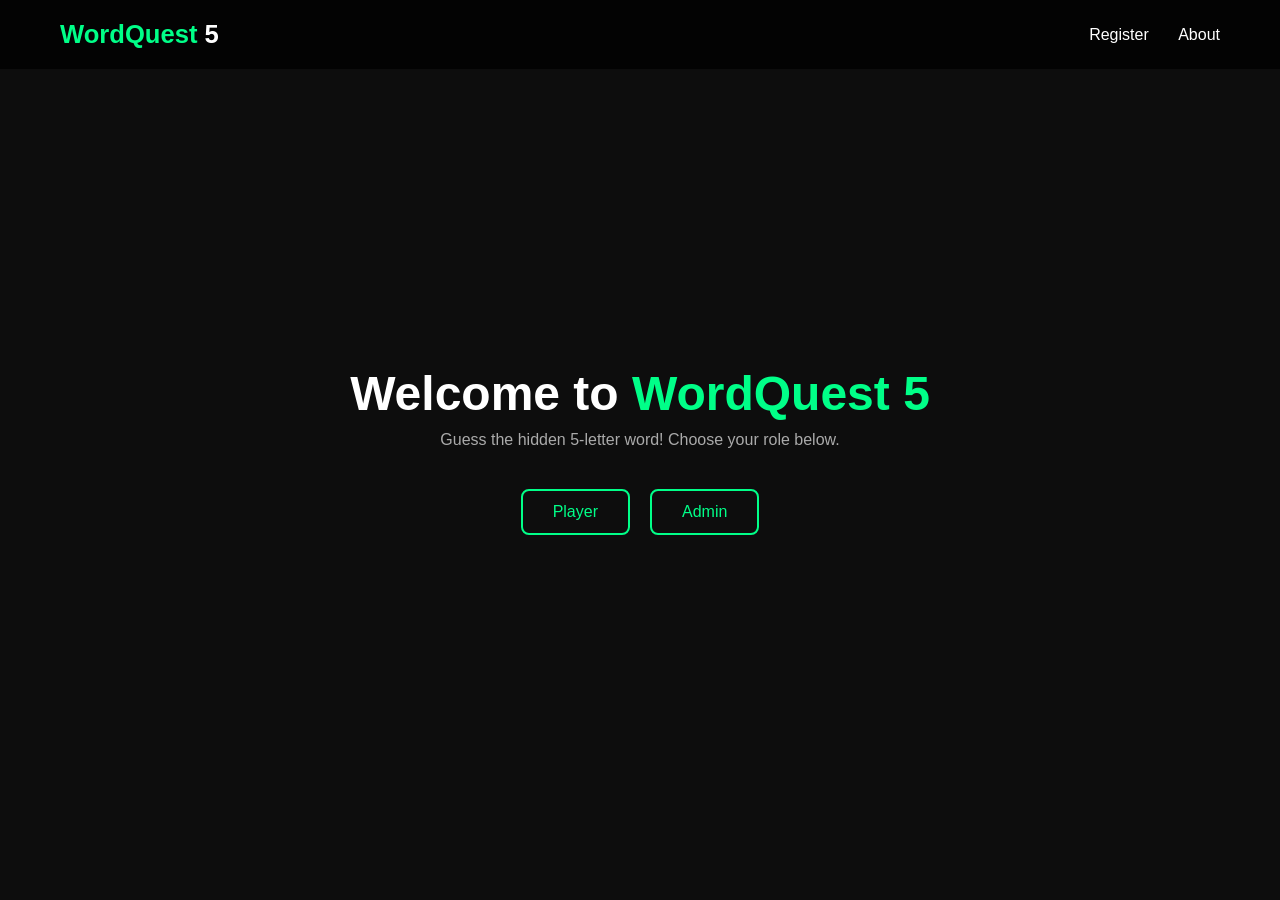
==== index.html @ 9c558fd5 "Add files via upload" ====
<!DOCTYPE html>
<html lang="en">
<head>
  <meta charset="UTF-8">
  <meta name="viewport" content="width=device-width, initial-scale=1">
  <title>WordQuest 5</title>
  <link rel="stylesheet" href="css/style.css">
  <script src="js/script.js" defer></script>
</head>
<body>
  <nav>
    <div class="logo">WordQuest <span>5</span></div>
    <div class="nav-links">
      <a href="register.html">Register</a>
      <a href="about.html">About</a>
    </div>
  </nav>

  <section class="hero">
    <h1>Welcome to <span>WordQuest 5</span></h1>
    <p>Guess the hidden 5-letter word! Choose your role below.</p>
    <div class="btn-group">
      <a class="btn" href="player.html">Player</a>
      <a class="btn" href="admin.html">Admin</a>
    </div>
  </section>
</body>
</html>
---- css/style.css ----
/* -------- Global -------- */
* { margin:0; padding:0; box-sizing:border-box; }
body {
    background:#0d0d0d;
    color:#fff;
    font-family: 'Segoe UI', sans-serif;
}
a { text-decoration:none; color:inherit; }

/* Navbar */
nav {
    width:100%;
    padding:20px 60px;
    display:flex;
    justify-content:space-between;
    align-items:center;
    background:rgba(0,0,0,0.7);
    backdrop-filter: blur(8px);
    position:fixed;
    top:0;
    left:0;
    z-index:10;
}
.logo {
    font-size:1.6rem;
    font-weight:bold;
    color:#00ff88;
}
.logo span { color:#fff; }
.nav-links a {
    margin-left:25px;
    color:#fff;
    transition:color .2s;
}
.nav-links a:hover { color:#00ff88; }

/* Hero Section */
.hero {
    height:100vh;
    display:flex;
    flex-direction:column;
    justify-content:center;
    align-items:center;
    text-align:center;
    padding:0 20px;
}
.hero h1 { font-size:3rem; margin-bottom:10px; }
.hero h1 span { color:#00ff88; }
.hero p { max-width:600px; margin-bottom:40px; color:#aaa; }

/* Buttons */
.btn {
    padding:12px 30px;
    font-size:1rem;
    border:2px solid #00ff88;
    border-radius:8px;
    background:transparent;
    color:#00ff88;
    cursor:pointer;
    transition:all 0.25s ease;
    display:inline-block;
}
/* .btn:hover {
    background:rgba(0, 255, 136, 0.5);
    color:#0d0d0d;
    box-shadow:0 0 20px #00ff88;
} */


 .btn:hover {
    background-color: #121212;          
    box-shadow: 0 0 10px #00ff88;       
    color: #00ff88;
}


.btn {
    transition: background-color 0.3s, box-shadow 0.3s, color 0.3s;
}

.btn-group { display:flex; gap:20px; }

/* Forms */
.form-section {
    max-width:400px;
    margin:120px auto 40px;
    padding:20px;
    text-align:center;
}
.form-section input,
.form-section select {
    width:100%;
    padding:12px;
    margin:10px 0;
    border:none;
    border-radius:6px;
    background:#1a1a1a;
    color:#fff;
}
.form-section input:focus { outline:2px solid #00ff88; }

/* Game Grid */
.grid {
    display:grid;
    grid-template-columns:repeat(5,60px);
    gap:8px;
    justify-content:center;
    margin:20px 0;
}
.grid .cell {
    width:60px; height:60px;
    display:flex; justify-content:center; align-items:center;
    font-size:1.5rem;
    background:#1a1a1a;
    border-radius:6px;
}
.cell.green { background:#00ff88; color:#0d0d0d; }
.cell.orange{ background:orange; color:#0d0d0d; }
.cell.grey  { background:#444; }

/* Utility */
.hidden { display:none; }

/* ----- Alt-link under login ----- */
.alt-link {
    margin-top: 15px;
    font-size: 0.9rem;
    color: #aaa;
    text-align: center;
}
.alt-link a {
    color: #00ff88;
    text-decoration: underline;
    transition: color 0.2s;
}
.alt-link a:hover {
    color: #fff;
}

.about-section {
    max-width: 800px;
    margin: 120px auto 60px;
    padding: 20px;
    text-align: left;
    line-height: 1.6;
}
.about-section h1 {
    text-align: center;
    margin-bottom: 30px;
    font-size: 2.5rem;
    color: #00ff88;
}
.about-section ul {
    margin: 10px 0 20px 20px;
    list-style: disc;
}
.about-section .green  { color:#00ff88; }
.about-section .orange { color:orange; }
.about-section .grey   { color:#888; }


/* ----- About Page ----- */
.about-wrapper {
    max-width: 900px;
    margin: 120px auto 60px;
    padding: 20px;
    text-align: center;
}

.about-wrapper h1 {
    font-size: 2.5rem;
    margin-bottom: 40px;
    color: #00ff88;
}

/* Demo grid */
.demo-grid {
    display: inline-block;
    margin-bottom: 30px;
}
.demo-grid .row {
    display: flex;
    justify-content: center;
    margin: 4px 0;
}
.tile {
    width: 50px;
    height: 50px;
    margin: 2px;
    display: flex;
    align-items: center;
    justify-content: center;
    font-weight: bold;
    font-size: 1.4rem;
    color: #fff;
    border-radius: 4px;
    transition: transform 0.2s;
}
.tile:hover {
    transform: scale(1.1);
}
.tile.green  { background-color: #00ff88; }
.tile.orange { background-color: #ff9800; }
.tile.grey   { background-color: #555; }

/* Text and legend */
.about-text {
    text-align: left;
    margin: 0 auto;
    max-width: 600px;
    line-height: 1.7;
}
.about-text ul {
    list-style: none;
    padding: 0;
    margin: 20px 0;
}
.about-text li {
    margin: 10px 0;
    display: flex;
    align-items: center;
    font-size: 1rem;
}
.legend {
    display: inline-block;
    width: 18px;
    height: 18px;
    margin-right: 10px;
    border-radius: 3px;
}
.legend.green  { background-color: #00ff88; }
.legend.orange { background-color: #ff9800; }
.legend.grey   { background-color: #555; }


.about-text p {
    margin: 18px 0;
    font-size: 1.05rem;
    color: #ddd;
}
.about-text strong {
    color: #00ff88;
}
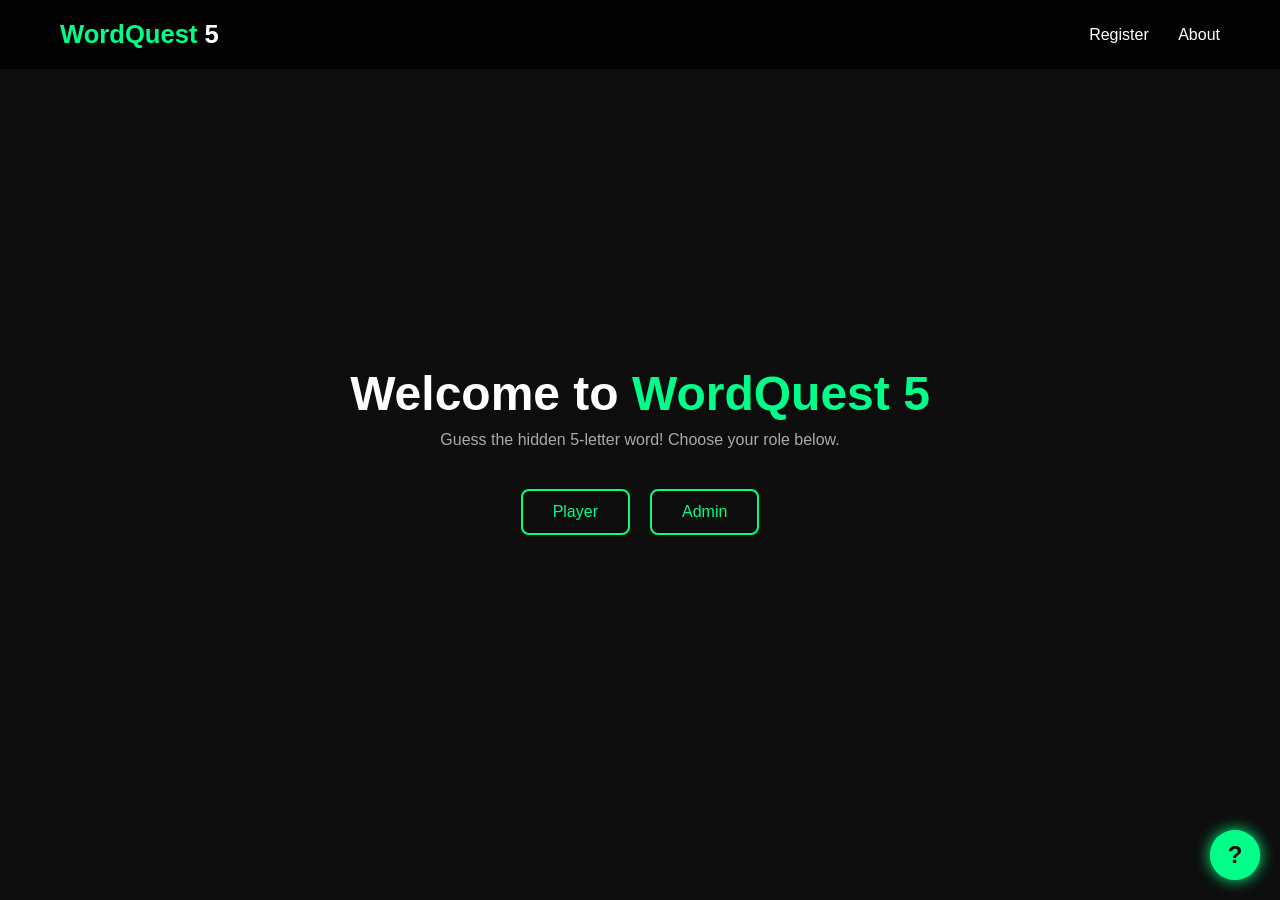
==== commit 564640b1: "Update index.html" ====
--- a/index.html
+++ b/index.html
@@ -11,8 +11,8 @@
   <nav>
     <div class="logo">WordQuest <span>5</span></div>
     <div class="nav-links">
-      <a href="register.html">Register</a>
-      <a href="about.html">About</a>
+      <a id="register-link" href="register.html">Register</a>
+      <a id="about-link" href="about.html">About</a>
     </div>
   </nav>
 
@@ -20,9 +20,24 @@
     <h1>Welcome to <span>WordQuest 5</span></h1>
     <p>Guess the hidden 5-letter word! Choose your role below.</p>
     <div class="btn-group">
-      <a class="btn" href="player.html">Player</a>
-      <a class="btn" href="admin.html">Admin</a>
+      <a id="player-btn" class="btn" href="player.html">Player</a>
+      <a id="admin-btn" class="btn" href="admin.html">Admin</a>
     </div>
   </section>
+
+  <!-- Floating Tour Button -->
+  <div id="tour-button">?</div>
+
+  <!-- Tour Elements -->
+  <div id="tour-overlay"></div>
+  <div id="tour-tooltip">
+    <p id="tour-text"></p>
+    <div class="tour-buttons">
+      <button id="tour-prev">Back</button>
+      <button id="tour-next">Next</button>
+      <button id="tour-skip">Skip</button>
+    </div>
+  </div>
+
 </body>
 </html>
--- a/css/style.css
+++ b/css/style.css
@@ -241,3 +241,122 @@
 .about-text strong {
     color: #00ff88;
 }
+
+
+#tour-overlay {
+  position: fixed;
+  top: 0; left: 0; right: 0; bottom: 0;
+  background: rgba(0,0,0,0.7);
+  z-index: 999;
+  opacity: 0;
+  pointer-events: none;
+  transition: opacity 0.3s ease;
+}
+
+#tour-overlay.active {
+  opacity: 1;
+  pointer-events: auto;
+}
+
+#tour-tooltip {
+  position: fixed;
+  background: #1a1a1a;
+  border: 2px solid #00ff88;
+  padding: 15px;
+  border-radius: 10px;
+  color: #fff;
+  z-index: 1000;
+  width: 250px;
+  opacity: 0;
+  transform: scale(0.8);
+  transition: all 0.3s ease;
+}
+
+#tour-tooltip.active {
+  opacity: 1;
+  transform: scale(1);
+}
+
+.tour-highlight {
+  box-shadow: 0 0 15px #00ff88, 0 0 25px #00ff88 inset;
+  transition: box-shadow 0.3s ease;
+  border-radius: 5px;
+}
+
+
+#tour-tooltip.active {
+  animation: bounceIn 0.3s forwards;
+}
+
+@keyframes bounceIn {
+  0% { transform: scale(0.5); opacity: 0; }
+  60% { transform: scale(1.1); opacity: 1; }
+  100% { transform: scale(1); }
+}
+
+
+#tour-button {
+  position: fixed;
+  bottom: 20px;
+  right: 20px;
+  width: 50px;
+  height: 50px;
+  background-color: #00ff88;
+  color: #0d0d0d;
+  border-radius: 50%;
+  display: flex;
+  justify-content: center;
+  align-items: center;
+  font-weight: bold;
+  font-size: 24px;
+  cursor: pointer;
+  box-shadow: 0 0 15px #00ff88, 0 0 25px #00ff88 inset;
+  z-index: 10000; /* make sure it's above everything */
+  transition: transform 0.2s, box-shadow 0.2s;
+}
+
+#tour-button:hover {
+  transform: scale(1.2);
+  box-shadow: 0 0 25px #00ff88, 0 0 40px #00ff88 inset;
+}
+
+.tour-buttons button {
+    padding: 10px 20px;
+    border: 2px solid #00ff88;
+    border-radius: 8px;
+    background: transparent;
+    color: #00ff88;
+    font-weight: bold;
+    cursor: pointer;
+    transition: all 0.25s ease;
+}
+
+.tour-buttons button:hover {
+    background-color: #121212;
+    color: #00ff88;
+    box-shadow: 0 0 10px #00ff88;
+    transform: scale(1.05);
+}
+
+.tour-buttons button:active {
+    transform: scale(0.95);
+}
+
+
+.tour-buttons {
+    display: flex;
+    justify-content: space-between; /* spreads buttons evenly */
+    gap: 10px; /* space between buttons */
+    margin-top: 10px;
+    flex-wrap: nowrap; /* prevent wrapping to next line */
+}
+
+
+#tour-tooltip {
+    width: 280px; /* increase width if needed */
+}
+
+.tour-buttons button {
+    flex: 1; /* makes buttons evenly stretch in one line */
+    text-align: center;
+}
